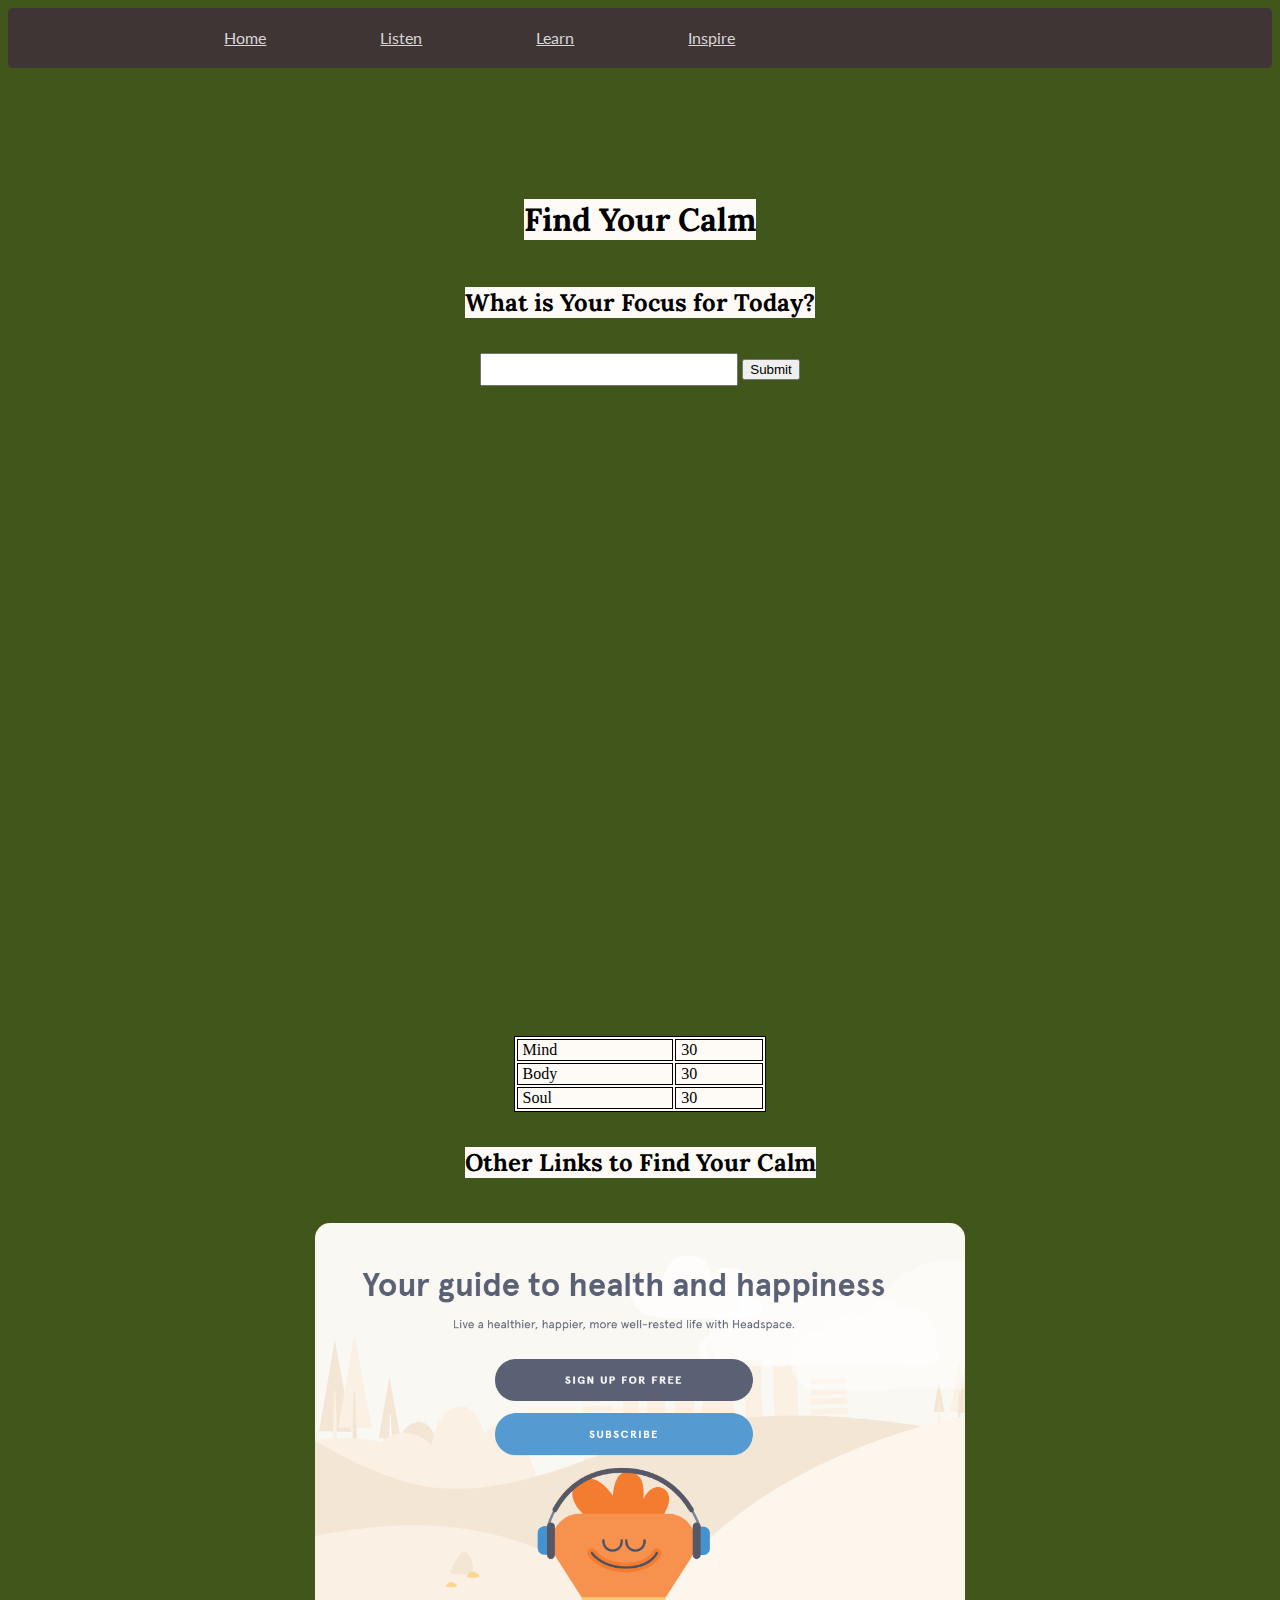
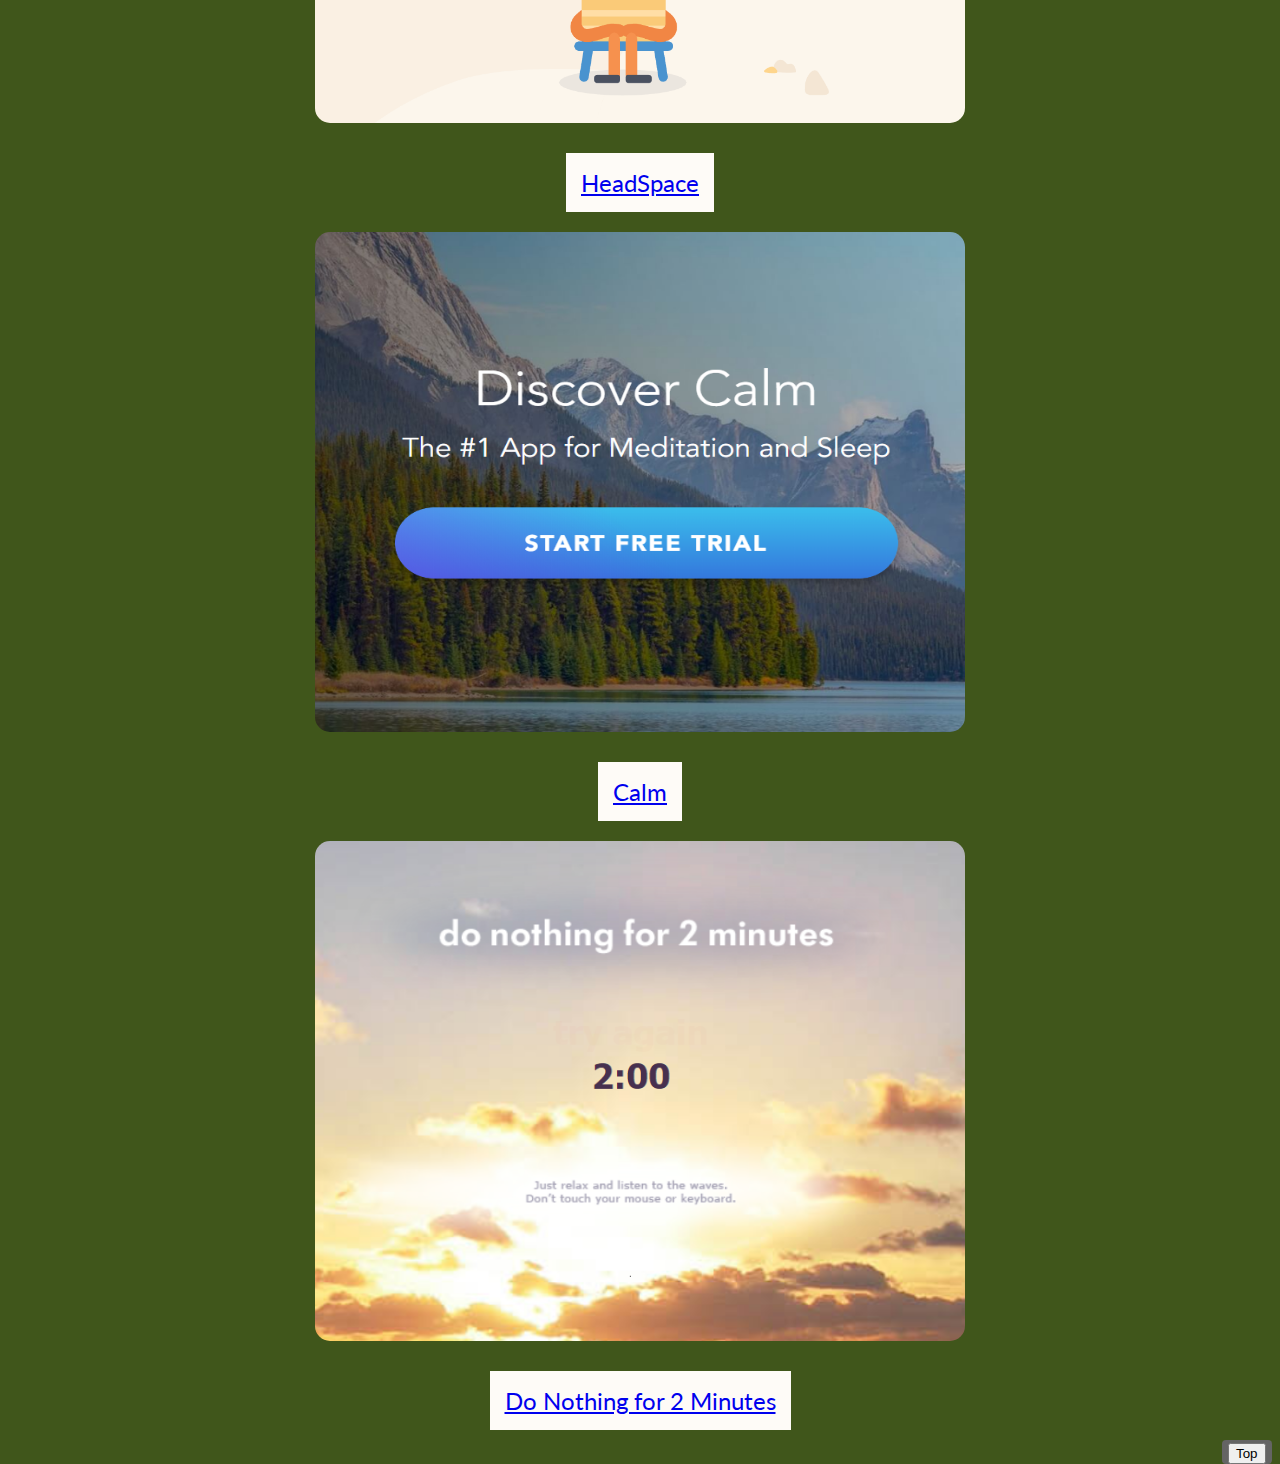
==== index.html @ 83a5387e "Update index.html" ====
<!DOCTYPE html>
<html class="home-bg" lang="en">

<head>
	<meta http-equiv="Content-Type" content="text/html; charset=UTF-8">
	<title>Peace & Wellbeing</title>
	<link rel="stylesheet" type="text/css" href="base.css">
	<link rel="stylesheet" type="text/css" href="layout.css">
	<link rel="stylesheet" type="text/css" href="styles.css">
	<link href="https://fonts.googleapis.com/css?family=Lato%7CLora" rel="stylesheet">
</head>

<body>

	<header class="home-header">
		<div class="container">
			<nav>
				<ul id="navul">
					<li class="navli"><a href="Index.html">Home</a></li>
					<li class="navli"><a href="listen.html">Listen</a></li>
					<li class="navli"><a href="learn.html">Learn</a></li>
					<li class="navli"><a href="inspire.html">Inspire</a></li>
				</ul>
			</nav>
		</div>
	</header>

	<div class="content">

		<div id="table">

			<div id="focuss">
				<h1><span>Find Your Calm</span></h1>
				<h2 id="or"><span>What is Your Focus for Today?</span></h2>
				<form>
					<input type="text">
					<button type="submit" value="Submit">Submit</button>
				</form>
			</div>

			<table>
				<tr>
					<td>&nbsp;Mind</td>
					<td>&nbsp;30 </td>
				</tr>
				<tr>
					<td>&nbsp;Body</td>
					<td>&nbsp;30 </td>
				</tr>
				<tr>
					<td>&nbsp;Soul</td>
					<td>&nbsp;30</td>
				</tr>

			</table>

		</div>
	</div>

	<div>
		<h2><span>Other Links to Find Your Calm</span></h2>
		<img class="center" id="headspace" src="headspace.png" alt="Headspace" width="650" height="500">
		<a class="center outbound" href="https://www.headspace.com/">HeadSpace</a>
		<img class="center" id="calm" src="calm.png" alt="Calm" width="650" height="500">
		<a class="center outbound" href="https://www.calm.com/">Calm</a>
		<img class="center" id="donothing" src="donothing.png" alt="DoNothing" width="650" height="500">
		<a class="center outbound" href="http://www.donothingfor2minutes.com/">Do Nothing for 2 Minutes</a>
	</div>

	<form id="myBtn" style="display: inline" action="#top" method="get">
		<button>Top</button>
	</form>

</body>

</html>
---- base.css ----
@charset "utf-8";

.center {
  margin-left: auto;
  margin-right: auto;
  text-align: center;
  display: block;
}

#myBtn {
  bottom: 10px;
  float: right;
  right: 18.5%;
  left: 77.25%;
  max-width: 50px;
  width: 100%;
  font-size: 20px;
  border-color: rgba(85, 85, 85, 0.2);
  background-color: rgb(100, 100, 100);
  padding: .25px;
  border-radius: 4px;
}

/*On Hover Color Change*/
#myBtn:hover {
  background-color: #7dbbf1;
}
---- layout.css ----
@charset "utf-8";

/* Navigation Bar */
.container {
  width: 80%;
  margin: 0 auto;
}

nav {
  float: none;
  border-radius:25px;
}

header::after {
  content: '';
  display: table;
  clear: both;
}

nav #navul {
  margin: 0;
  padding: 0;
  list-style: none;
}

nav .navli {
  display: inline-block;
  margin-left: 70px;
  padding: 20px;
}

.navli nav {
  display: inline-block;
  margin-left: 70px;
  padding: 20px;
}
/* Home Navigation Bar */
.home-header {
  background: #3F3535;
  border-radius:5px;
}

nav a {
  color: #D8D6D6;
}

nav a:hover {
  color: #6C6B6B;
}

/* Listen Navigation Bar */
.listen-header {
  background: #4A6E89;
  border-radius:5px;
}

#listen-selection a {
  color: white;
}

#listen-selection a:hover {
  color: #93E1FF;
}

/* Learn Navigation Bar */
.learn-header {
  background: #68A868;
  border-radius:5px;
}

#learn-selection a {
  color: white;
}

#learn-selection a:hover {
  color: #95C295;
}

/* inspire Navigation Bar */
.inspire-header {
  background: #F0F8FF;
  border-radius:5px;
}

#inspire-selection a {
  color:#383838;
}

#inspire-selection a:hover {
  color:#9875A0;
}

/* Background Styles */
h1, h2 {
  text-align: center;
  padding: 10px;
  font-family: 'Lora', serif;
}

h1 span {
  background-color: #FEFBF7;
  font-family: 'Lora', serif;
}

h3, h2 {
  text-align: center;
  padding: 15px;
}

.content {
  align-content: center;
}

h3, h2 span {
  background-color: #FEFBF7;
  font-family: 'Lora', serif;
}

a {
  font-family: 'Lato', sans-serif;
}

/* Background Photos*/
.home-bg {
  background-image: url(nature.jpeg);
  background-color: #40561B;
  background-size: cover;
  background-repeat: no-repeat;
  object-fit: cover;
  height: 100%;
}

.listen-bg {
  background-image: url(waves.jpeg);
  background-size: cover;
  background-repeat: no-repeat;
  object-fit: cover;
  height: 100%;
}

.learn-bg {
  background-image: url(learn.jpeg);
  background-size: cover;
  background-repeat: no-repeat;
  object-fit: cover;
  height: 100%;
}

.inspire-bg {
  background-color: #AEEDFF;
  background-size: cover;
  background-repeat: no-repeat;
  object-fit: cover;
  height: 100%;
}

/* Table */
table {
  background-color: #FEFBF7;
  margin-left: auto;
  margin-right: auto;
  width: 20%;

}

table, th, td {
  border: 1px solid black;
  text-align: left;
}

form, #or {
  align-content: center;
  text-align: center;
}

input {
  width: 250px;
  height: 27px;
}

/* Paragraph*/
p {
  font-size: 20px;
}

#other {}

#inspoul {
  display: block;
  text-align: center;
  list-style-type: none;
}

#inspoli {
  display: block;
  text-align: center;
}

.outbound {
  font-size: 24px;
  background-color: #FEFBF7;
  text-align: center;
  display: table;
  padding: 15px;
  margin-top: 20px;
  margin-bottom: 10px;
}

iframe {
display: block;
text-align: center;
margin-left: auto;
margin-right: auto;

}

#focuss {
padding-top: 100px;
padding-bottom:650px;
}

#learn-stuff {
  padding-top: 1300px;
}
---- styles.css ----
@charset "utf-8";

/* CSS Audio */
audio {
  padding: 60px;
}

/* Video */
video {}

img {
  border-radius: 25px;
}

/* Images */
#headspace {
  display: block;
  padding: 10px;
}

#calm {
  display: block;
  padding: 10px;
}

#donothing {
  display: block;
  padding: 10px;
}

.books {
  display: block;
  text-align: center;
}
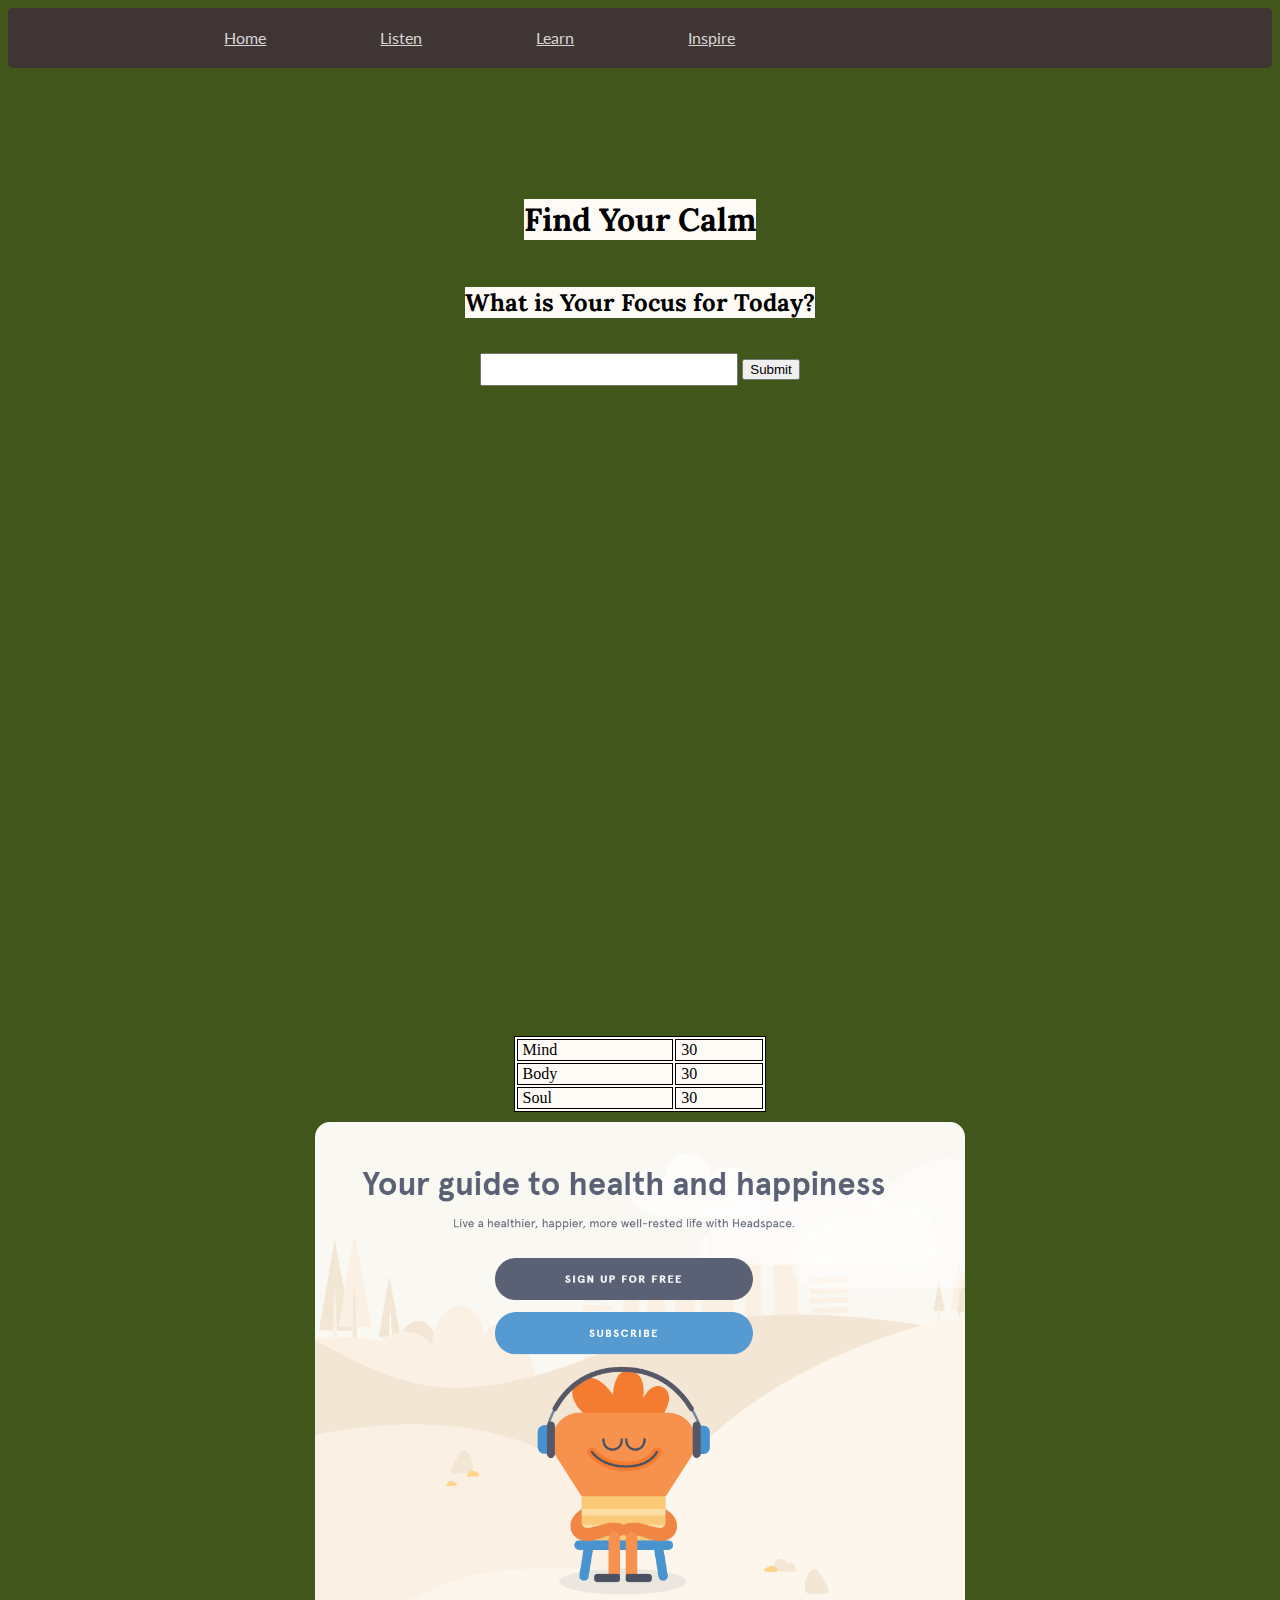
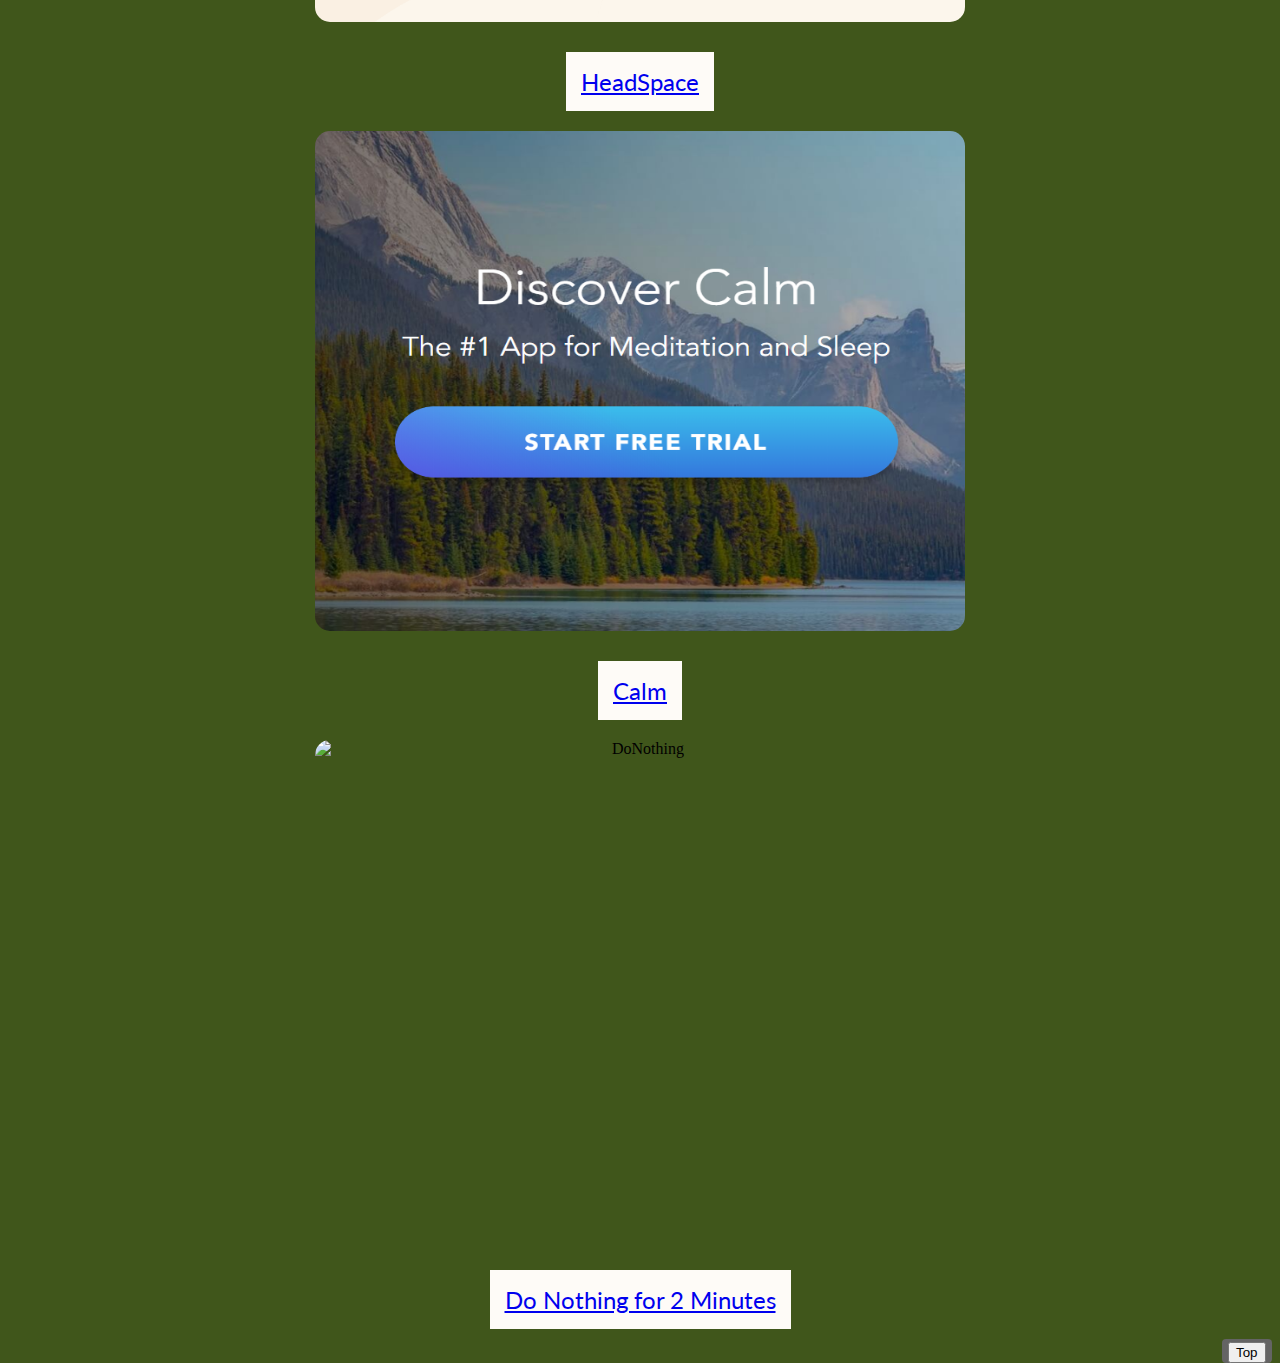
==== commit 5bf069be: "Update index.html" ====
--- a/index.html
+++ b/index.html
@@ -16,7 +16,7 @@
 		<div class="container">
 			<nav>
 				<ul id="navul">
-					<li class="navli"><a href="Index.html">Home</a></li>
+					<li class="navli"><a href="ndex.html">Home</a></li>
 					<li class="navli"><a href="listen.html">Listen</a></li>
 					<li class="navli"><a href="learn.html">Learn</a></li>
 					<li class="navli"><a href="inspire.html">Inspire</a></li>
@@ -26,7 +26,6 @@
 	</header>
 
 	<div class="content">
-
 		<div id="table">
 
 			<div id="focuss">
@@ -57,14 +56,29 @@
 		</div>
 	</div>
 
-	<div>
+	<!-- <div> *Makes Images Vertical*
 		<h2><span>Other Links to Find Your Calm</span></h2>
 		<img class="center" id="headspace" src="headspace.png" alt="Headspace" width="650" height="500">
 		<a class="center outbound" href="https://www.headspace.com/">HeadSpace</a>
 		<img class="center" id="calm" src="calm.png" alt="Calm" width="650" height="500">
 		<a class="center outbound" href="https://www.calm.com/">Calm</a>
-		<img class="center" id="donothing" src="donothing.png" alt="DoNothing" width="650" height="500">
+		<img class="center" id="donothing" src="Donothing.png" alt="DoNothing" width="650" height="500">
 		<a class="center outbound" href="http://www.donothingfor2minutes.com/">Do Nothing for 2 Minutes</a>
+	</div> -->
+
+	<div class="row">
+		<div class="column">
+			<img class="center" id="headspace" src="headspace.png" alt="Headspace" width="650" height="500">
+			<a class="center outbound" href="https://www.headspace.com/">HeadSpace</a>
+		</div>
+		<div class="column">
+			<img class="center" id="calm" src="calm.png" alt="Calm" width="650" height="500">
+			<a class="center outbound" href="https://www.calm.com/">Calm</a>
+		</div>
+		<div class="column">
+			<img class="center" id="donothing" src="Donothing.png" alt="DoNothing" width="650" height="500">
+			<a class="center outbound" href="http://www.donothingfor2minutes.com/">Do Nothing for 2 Minutes</a>
+		</div>
 	</div>
 
 	<form id="myBtn" style="display: inline" action="#top" method="get">
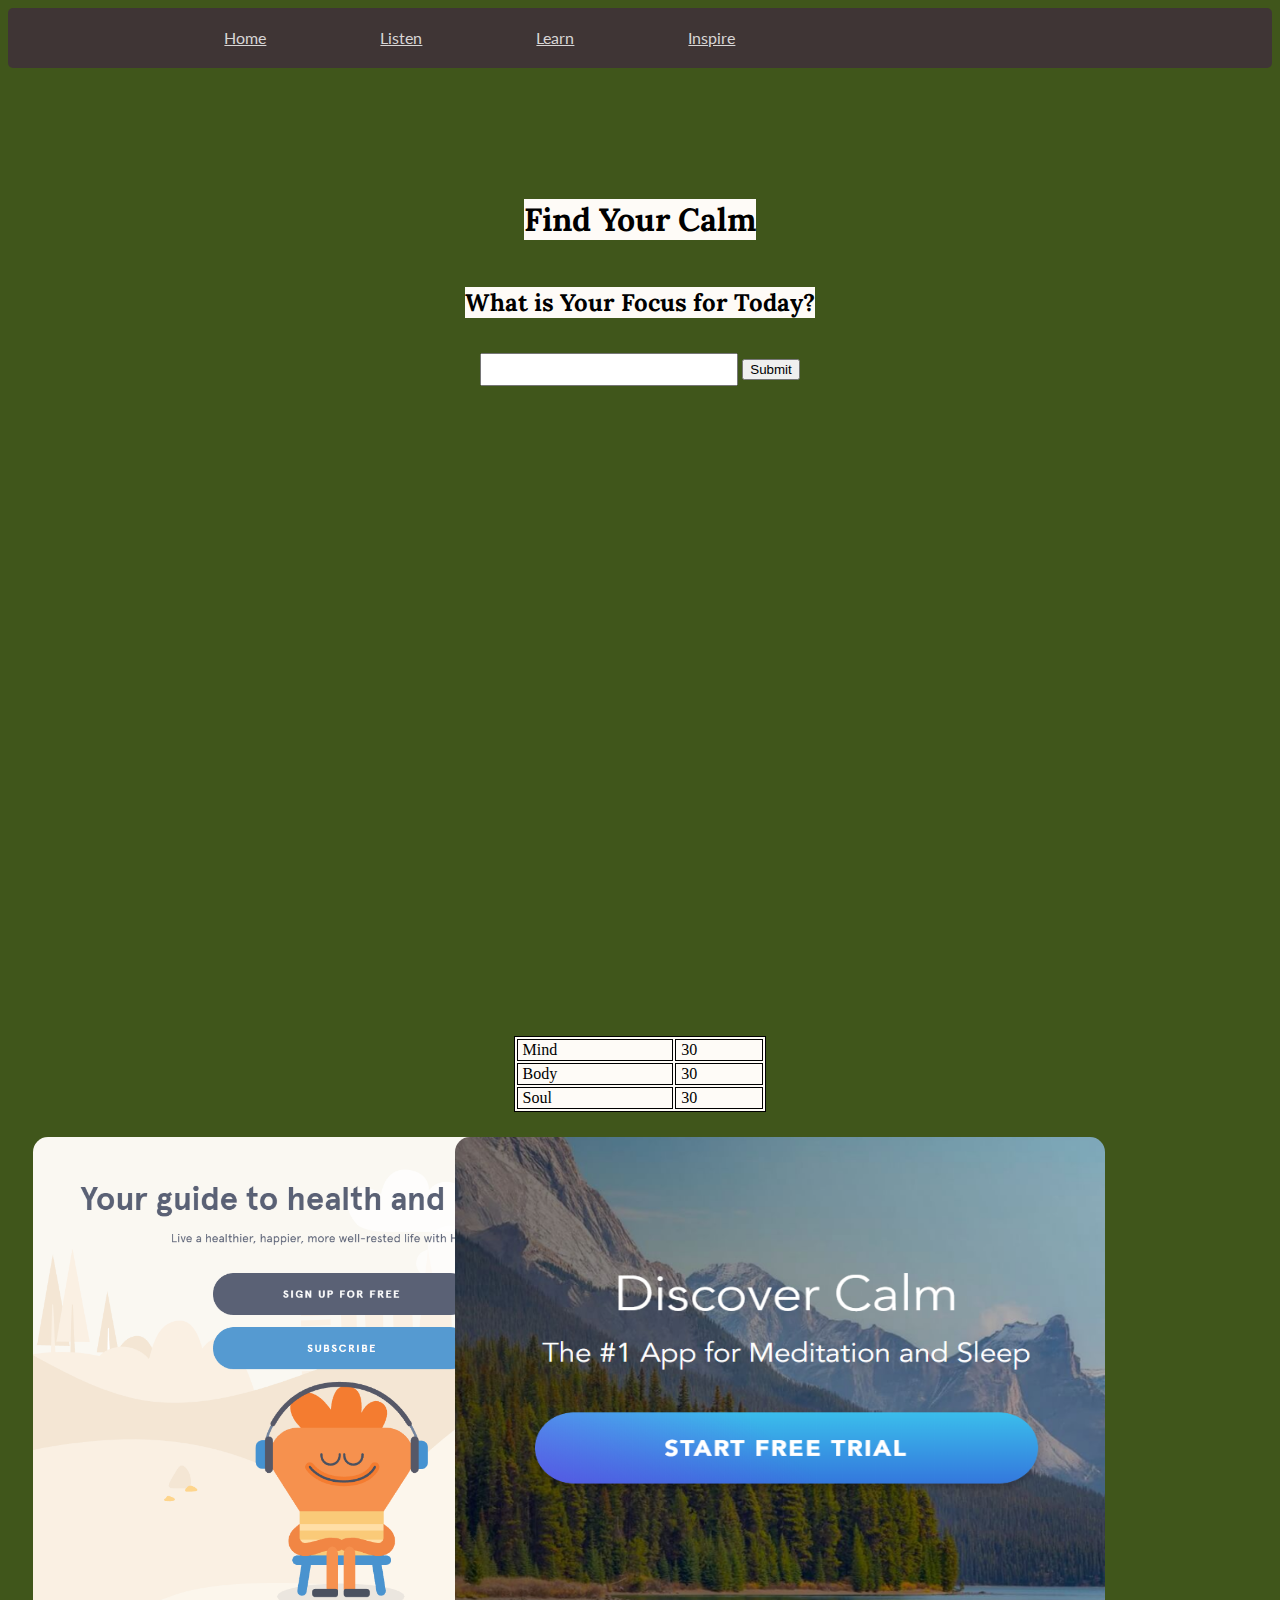
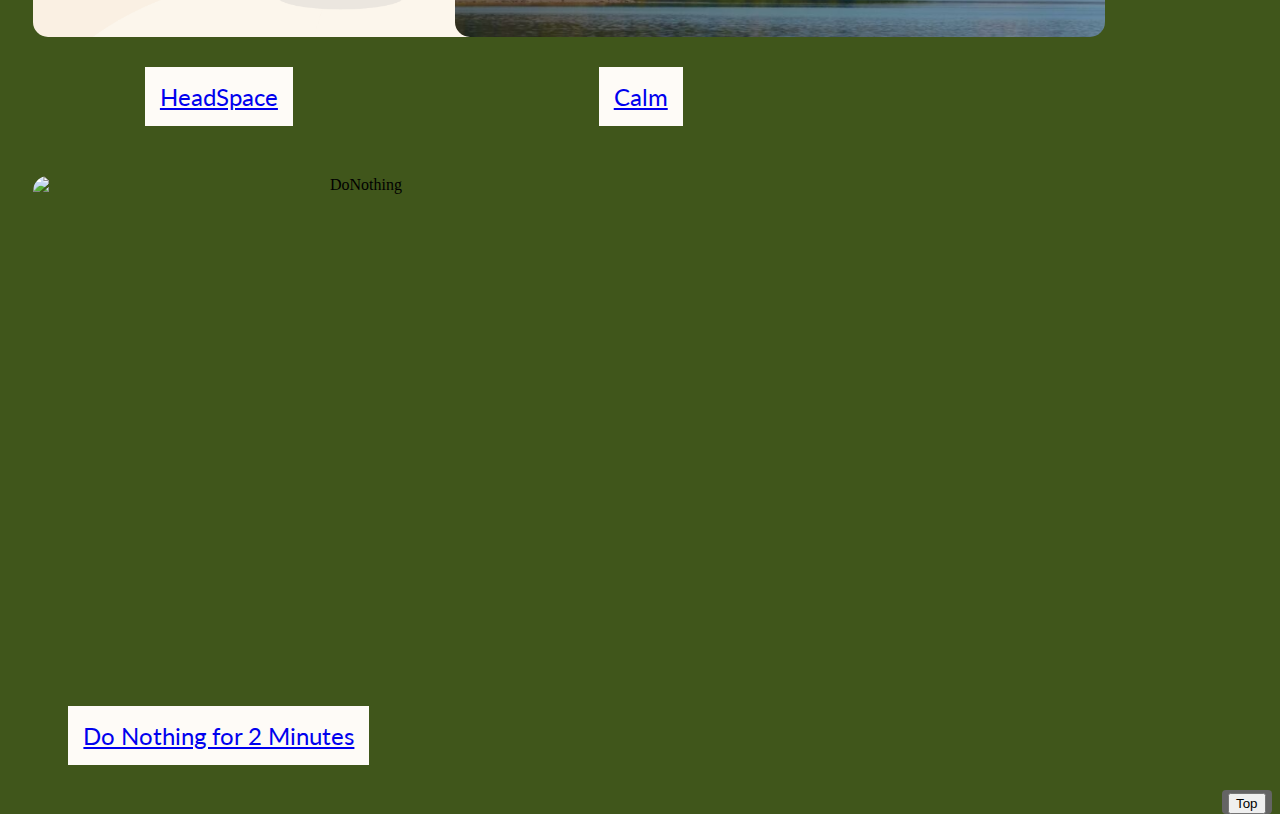
==== commit 86429fb1: "Update index.html" ====
--- a/index.html
+++ b/index.html
@@ -1,17 +1,15 @@
 <!DOCTYPE html>
 <html class="home-bg" lang="en">
-
 <head>
 	<meta http-equiv="Content-Type" content="text/html; charset=UTF-8">
 	<title>Peace & Wellbeing</title>
+	<link rel="icon" href="Well-Being.png">
 	<link rel="stylesheet" type="text/css" href="base.css">
 	<link rel="stylesheet" type="text/css" href="layout.css">
 	<link rel="stylesheet" type="text/css" href="styles.css">
 	<link href="https://fonts.googleapis.com/css?family=Lato%7CLora" rel="stylesheet">
 </head>
-
 <body>
-
 	<header class="home-header">
 		<div class="container">
 			<nav>
@@ -24,10 +22,8 @@
 			</nav>
 		</div>
 	</header>
-
 	<div class="content">
 		<div id="table">
-
 			<div id="focuss">
 				<h1><span>Find Your Calm</span></h1>
 				<h2 id="or"><span>What is Your Focus for Today?</span></h2>
@@ -36,7 +32,6 @@
 					<button type="submit" value="Submit">Submit</button>
 				</form>
 			</div>
-
 			<table>
 				<tr>
 					<td>&nbsp;Mind</td>
@@ -50,9 +45,7 @@
 					<td>&nbsp;Soul</td>
 					<td>&nbsp;30</td>
 				</tr>
-
 			</table>
-
 		</div>
 	</div>
 
@@ -80,11 +73,8 @@
 			<a class="center outbound" href="http://www.donothingfor2minutes.com/">Do Nothing for 2 Minutes</a>
 		</div>
 	</div>
-
 	<form id="myBtn" style="display: inline" action="#top" method="get">
 		<button>Top</button>
 	</form>
-
 </body>
-
 </html>
--- a/layout.css
+++ b/layout.css
@@ -8,7 +8,7 @@
 
 nav {
   float: none;
-  border-radius:25px;
+  border-radius: 25px;
 }
 
 header::after {
@@ -34,10 +34,11 @@
   margin-left: 70px;
   padding: 20px;
 }
+
 /* Home Navigation Bar */
 .home-header {
   background: #3F3535;
-  border-radius:5px;
+  border-radius: 5px;
 }
 
 nav a {
@@ -51,7 +52,7 @@
 /* Listen Navigation Bar */
 .listen-header {
   background: #4A6E89;
-  border-radius:5px;
+  border-radius: 5px;
 }
 
 #listen-selection a {
@@ -65,7 +66,7 @@
 /* Learn Navigation Bar */
 .learn-header {
   background: #68A868;
-  border-radius:5px;
+  border-radius: 5px;
 }
 
 #learn-selection a {
@@ -79,15 +80,15 @@
 /* inspire Navigation Bar */
 .inspire-header {
   background: #F0F8FF;
-  border-radius:5px;
+  border-radius: 5px;
 }
 
 #inspire-selection a {
-  color:#383838;
+  color: #383838;
 }
 
 #inspire-selection a:hover {
-  color:#9875A0;
+  color: #9875A0;
 }
 
 /* Background Styles */
@@ -160,7 +161,6 @@
   margin-left: auto;
   margin-right: auto;
   width: 20%;
-
 }
 
 table, th, td {
@@ -207,18 +207,30 @@
 }
 
 iframe {
-display: block;
-text-align: center;
-margin-left: auto;
-margin-right: auto;
-
+  display: block;
+  text-align: center;
+  margin-left: auto;
+  margin-right: auto;
 }
 
 #focuss {
-padding-top: 100px;
-padding-bottom:650px;
+  padding-top: 100px;
+  padding-bottom: 650px;
 }
 
 #learn-stuff {
   padding-top: 1300px;
 }
+
+.column {
+  float: left;
+  width: 31%;
+  padding: 15px;
+}
+
+/* Clearfix (clear floats) */
+.row::after {
+  content: "";
+  clear: both;
+  display: table;
+}
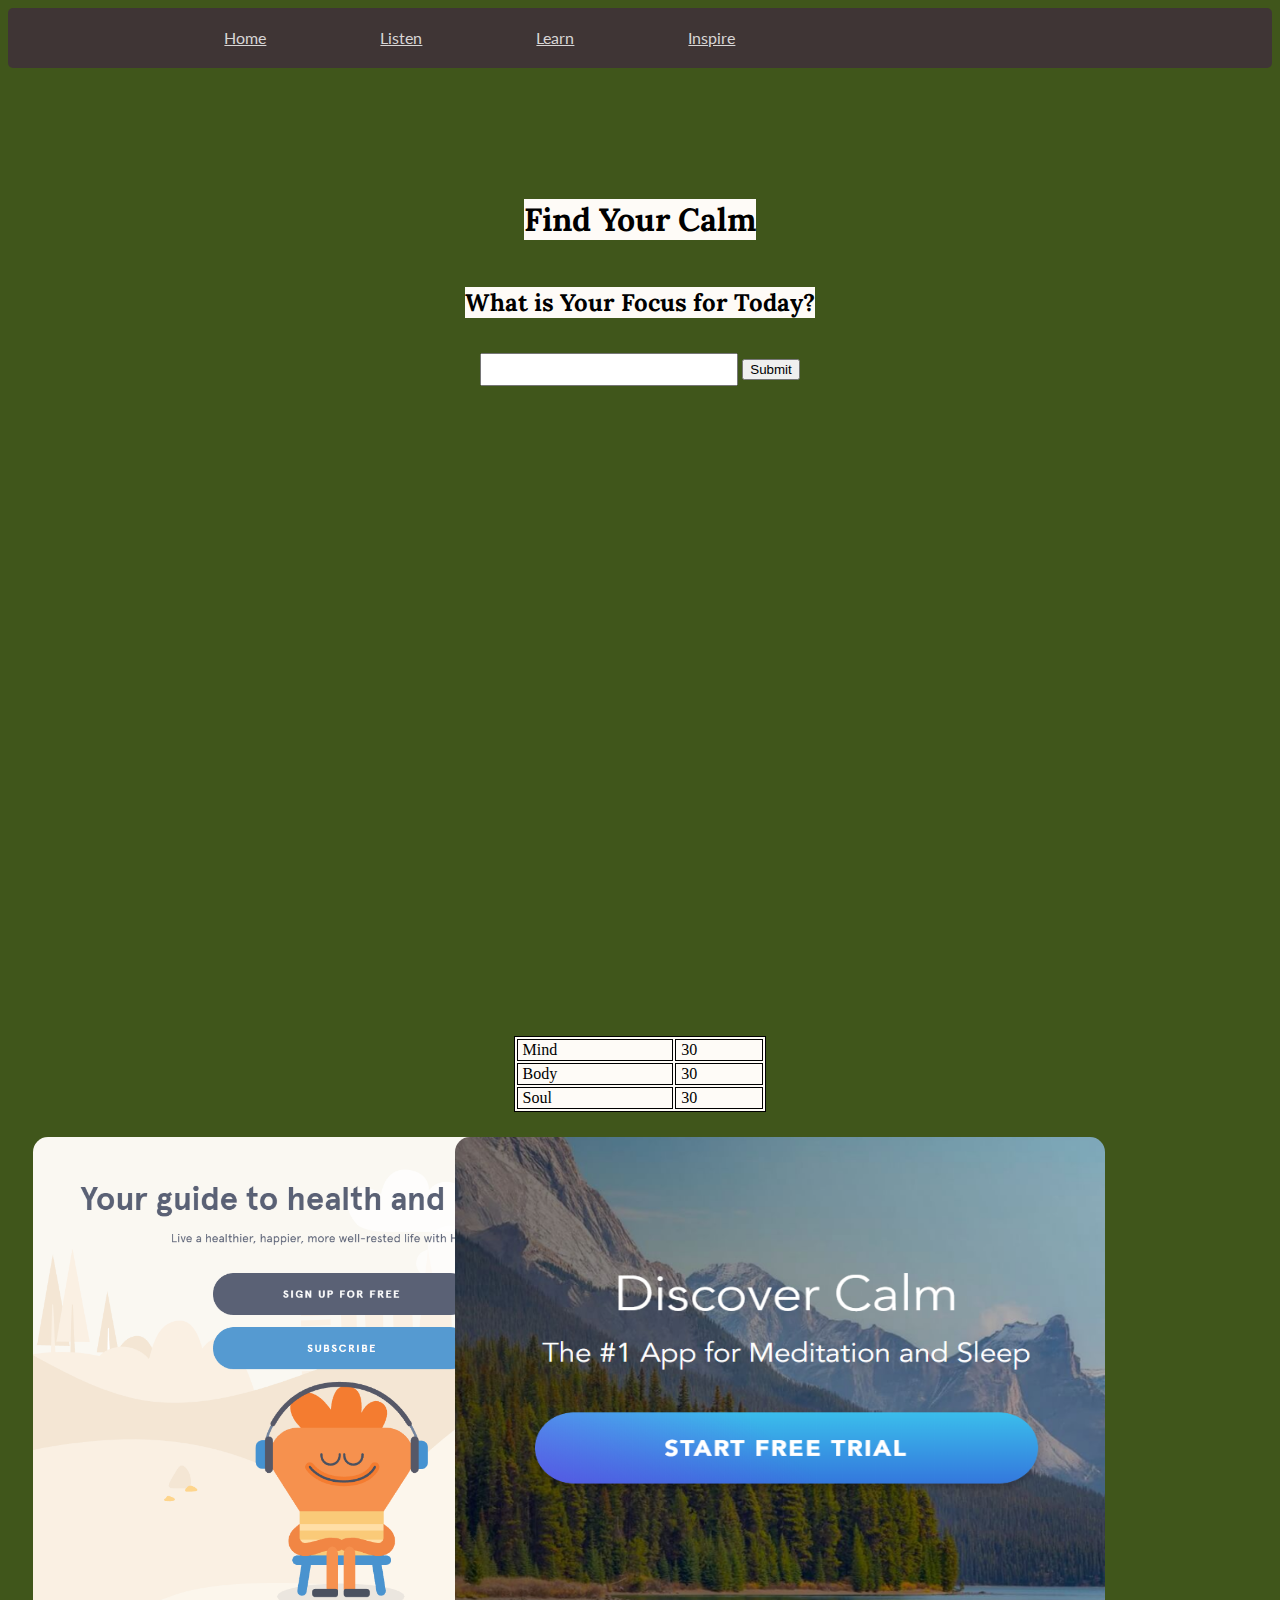
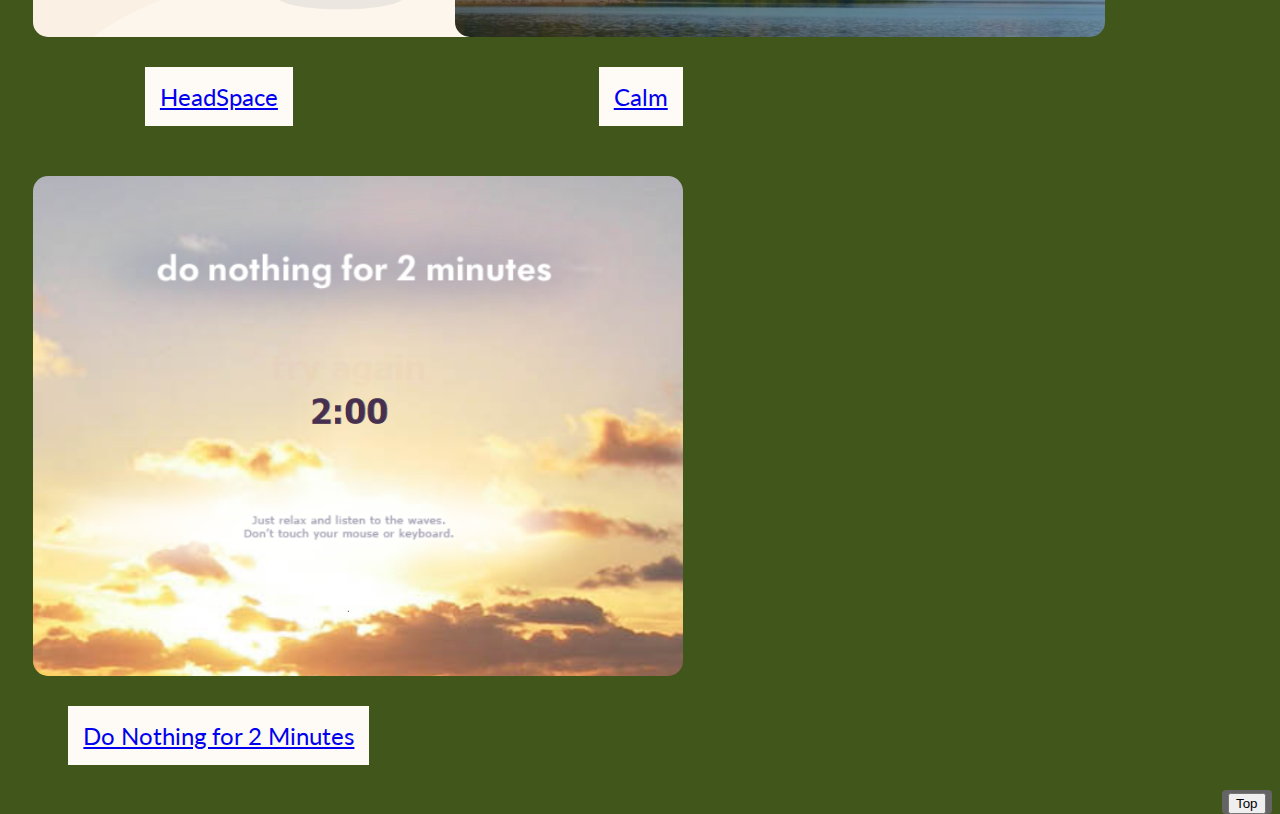
==== commit 5d1bd90e: "Update index.html" ====
--- a/index.html
+++ b/index.html
@@ -69,7 +69,7 @@
 			<a class="center outbound" href="https://www.calm.com/">Calm</a>
 		</div>
 		<div class="column">
-			<img class="center" id="donothing" src="Donothing.png" alt="DoNothing" width="650" height="500">
+			<img class="center" id="donothing" src="donothing.png" alt="DoNothing" width="650" height="500">
 			<a class="center outbound" href="http://www.donothingfor2minutes.com/">Do Nothing for 2 Minutes</a>
 		</div>
 	</div>
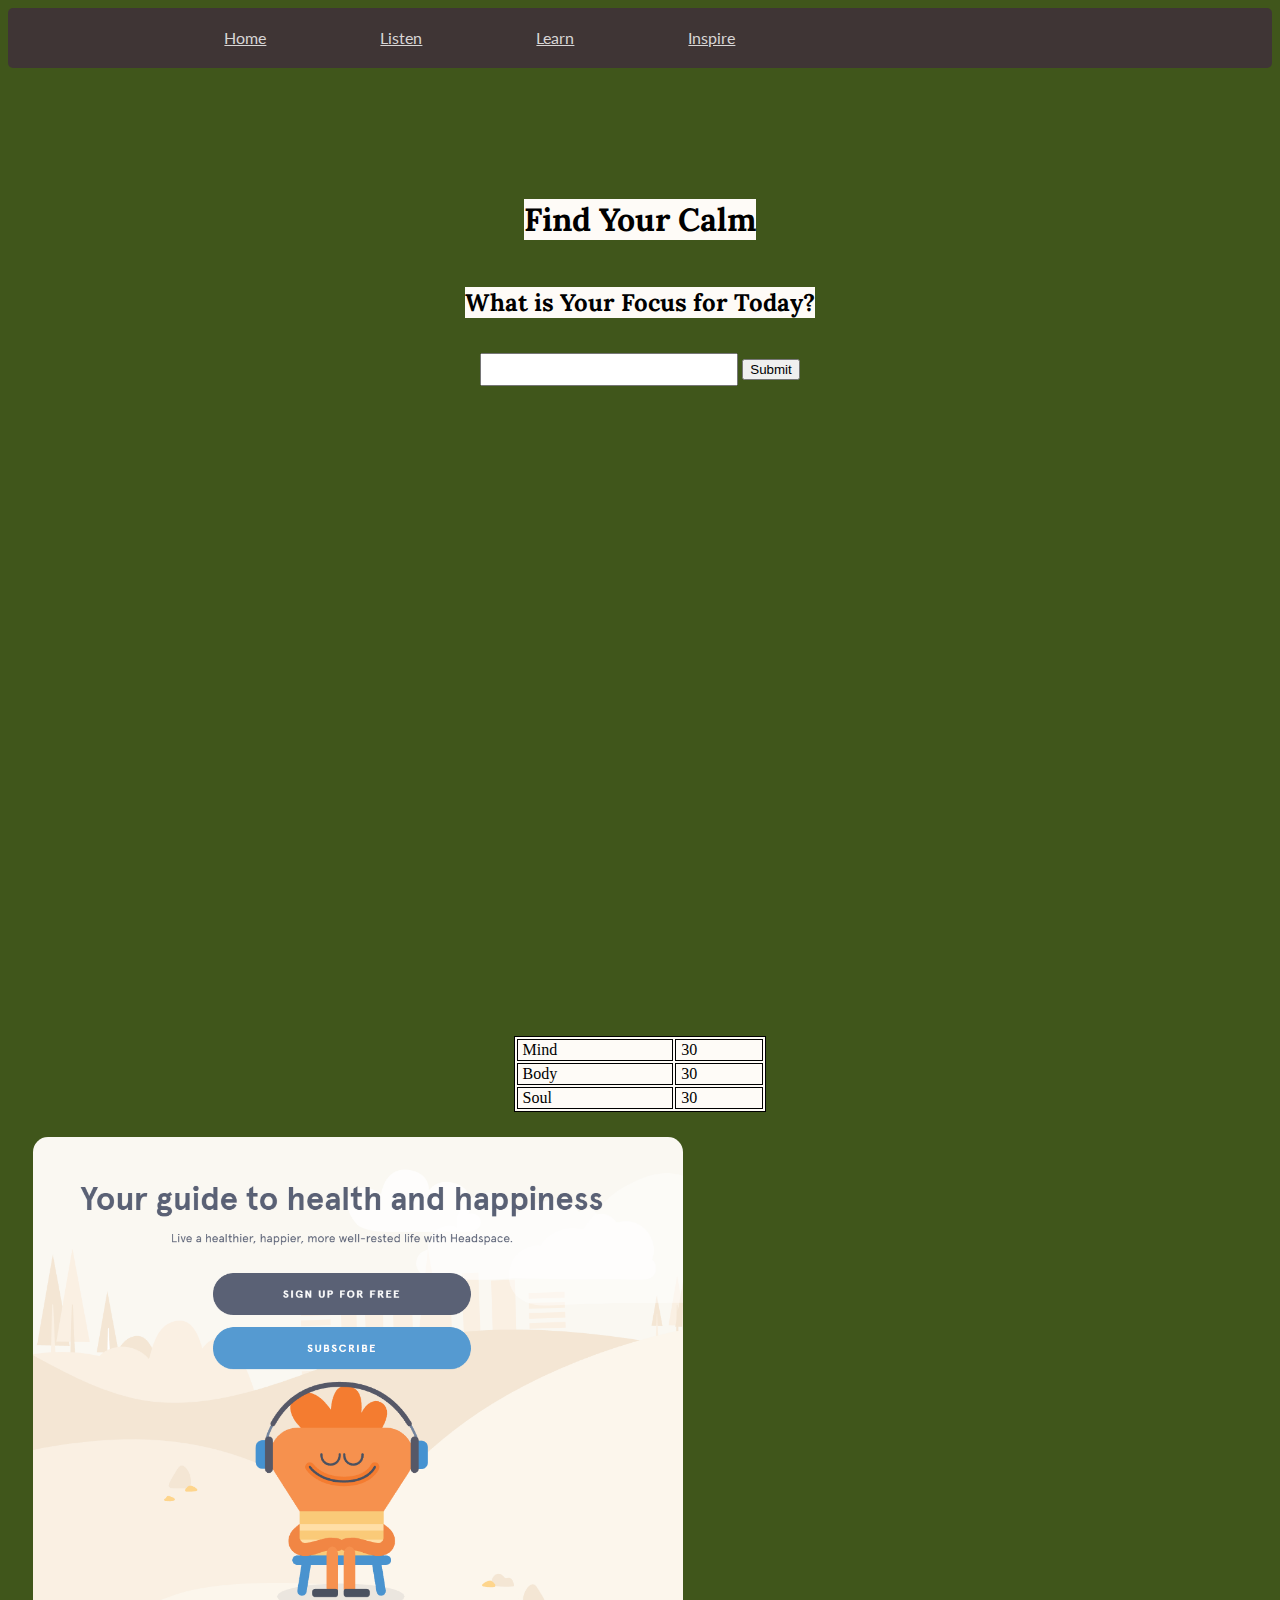
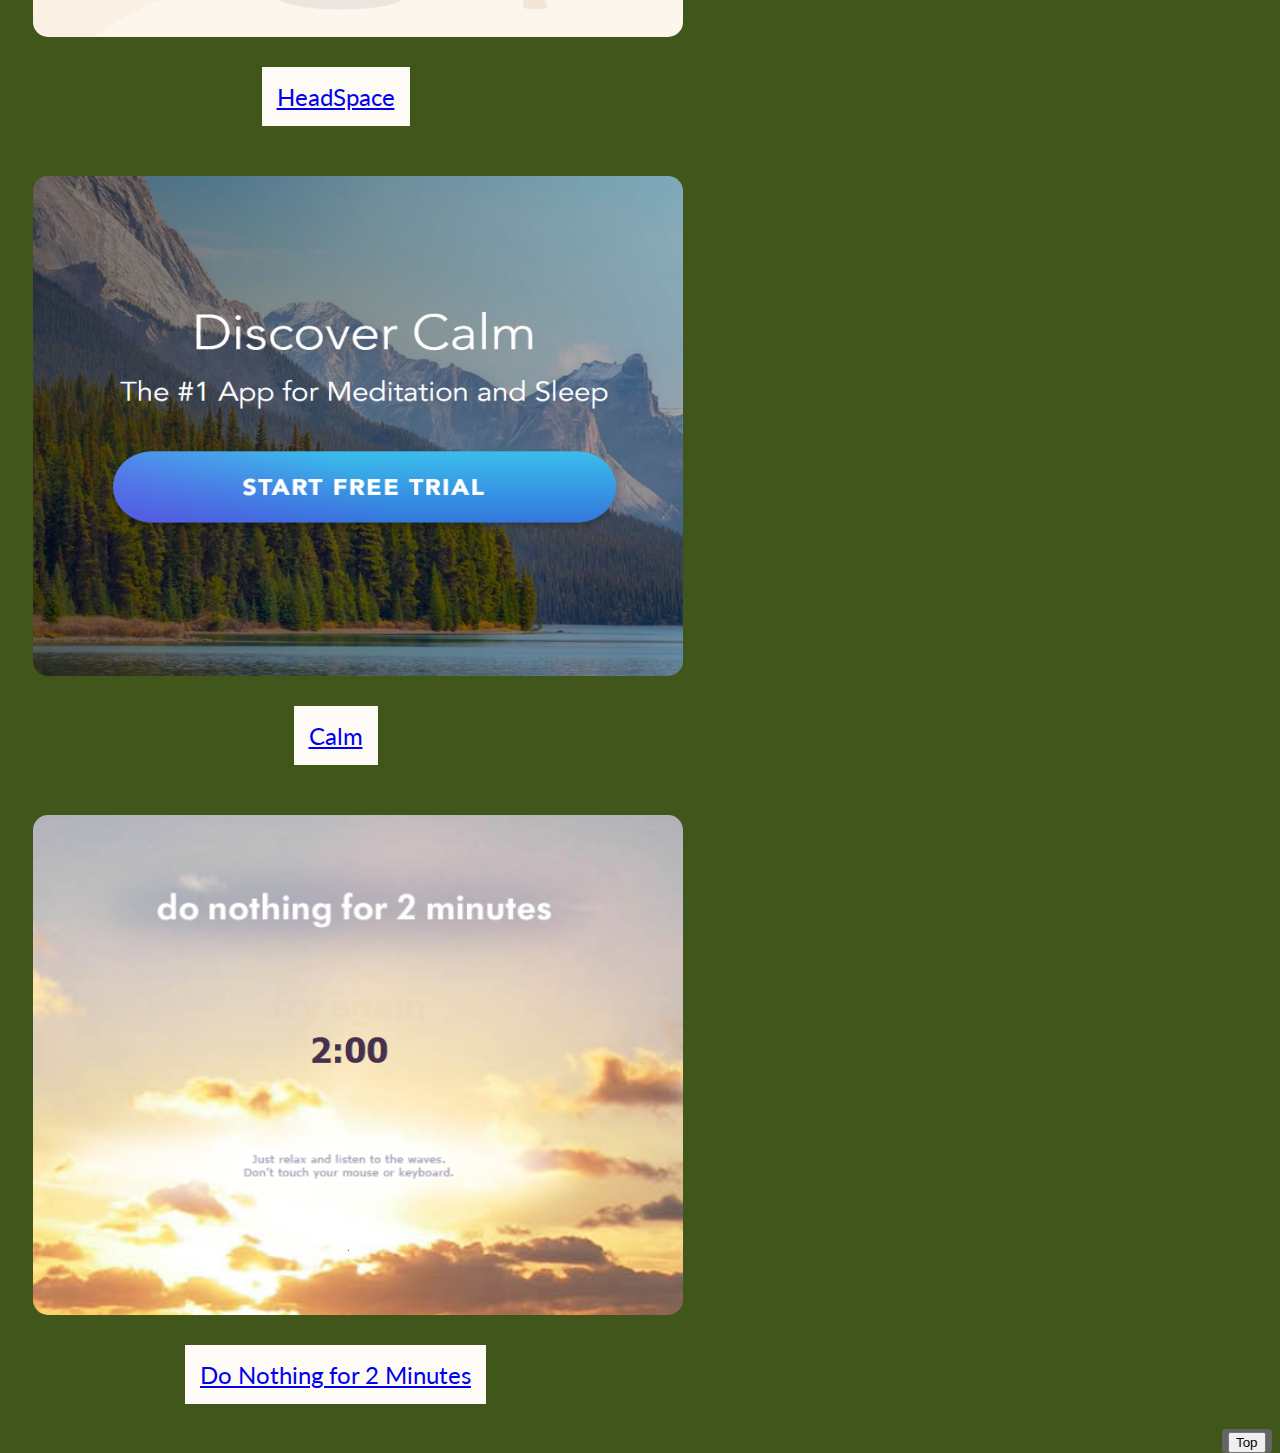
==== commit 1e975c78: "Update index.html" ====
--- a/index.html
+++ b/index.html
@@ -14,7 +14,7 @@
 		<div class="container">
 			<nav>
 				<ul id="navul">
-					<li class="navli"><a href="ndex.html">Home</a></li>
+					<li class="navli"><a href="index.html">Home</a></li>
 					<li class="navli"><a href="listen.html">Listen</a></li>
 					<li class="navli"><a href="learn.html">Learn</a></li>
 					<li class="navli"><a href="inspire.html">Inspire</a></li>
--- a/layout.css
+++ b/layout.css
@@ -223,8 +223,9 @@
 }
 
 .column {
+  display: block;
   float: left;
-  width: 31%;
+  width: 625px;
   padding: 15px;
 }
 
@@ -232,5 +233,5 @@
 .row::after {
   content: "";
   clear: both;
-  display: table;
-}
+  display: block;
+}
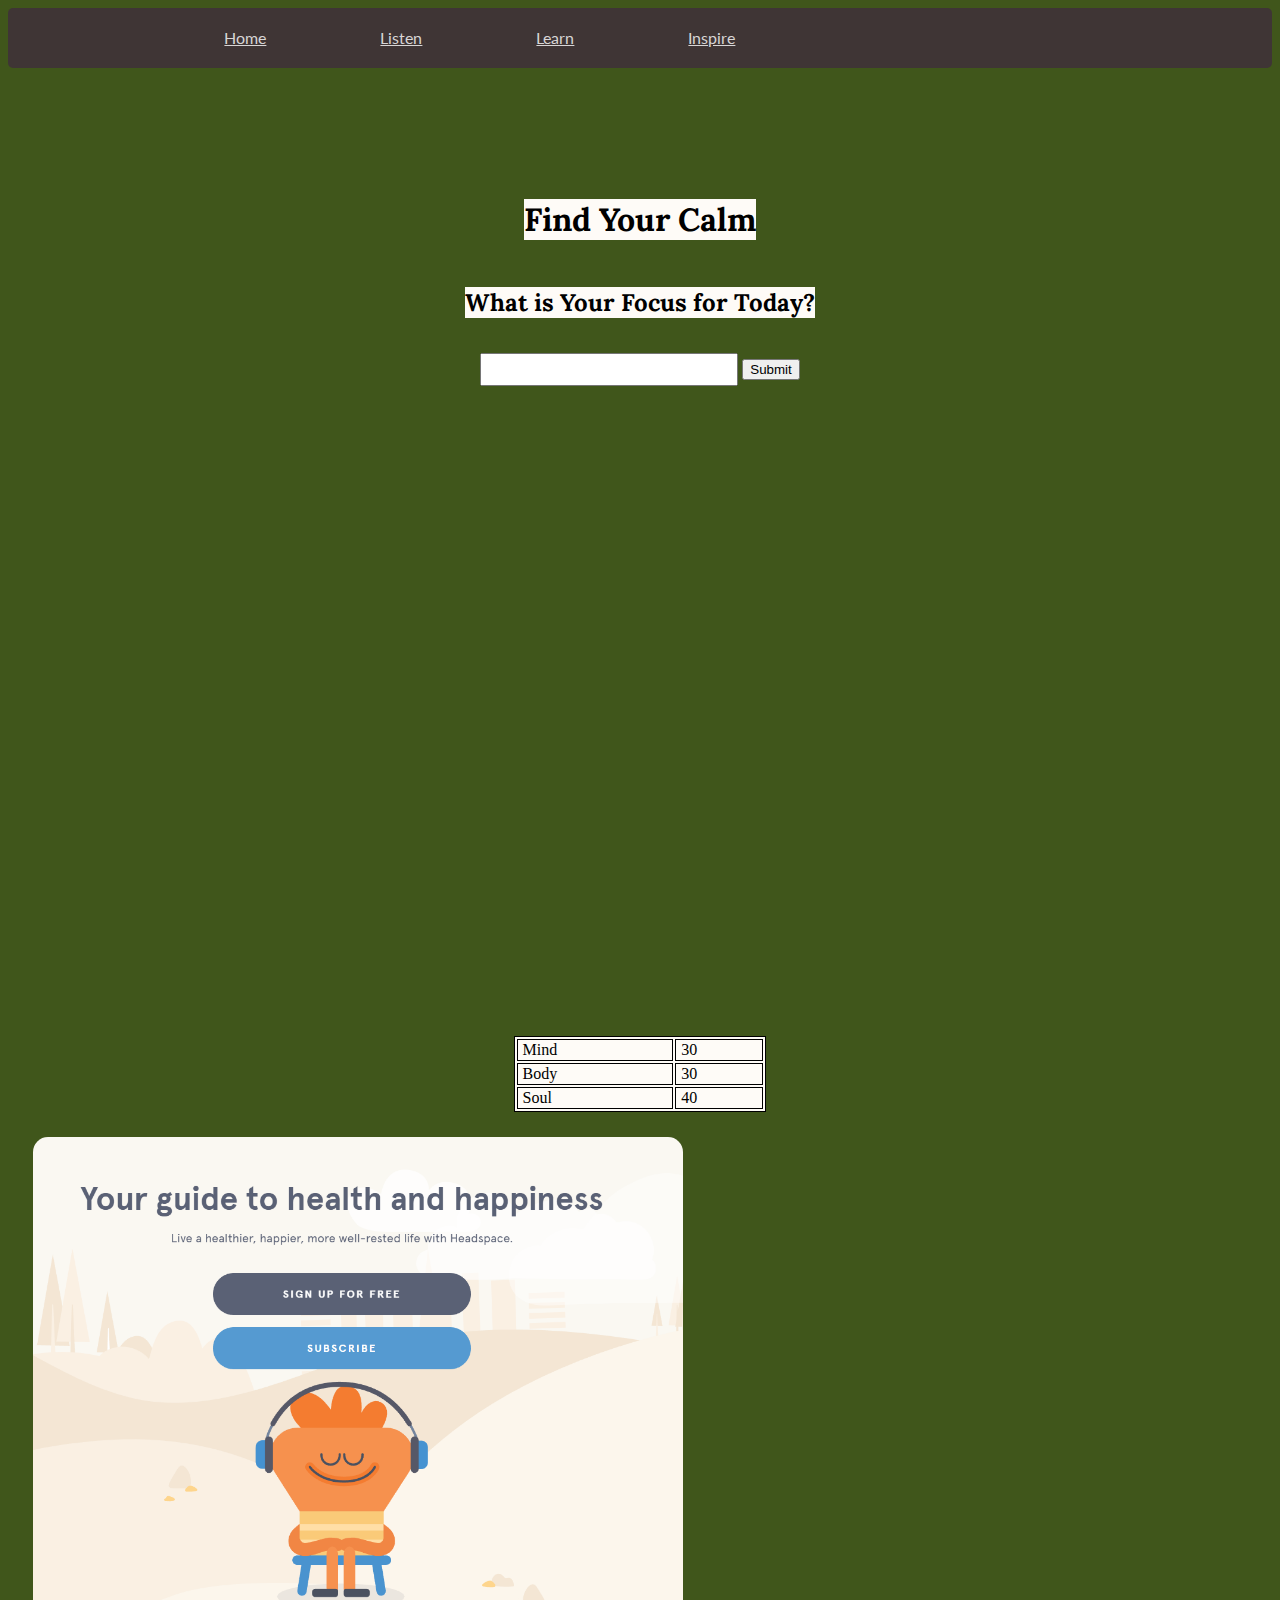
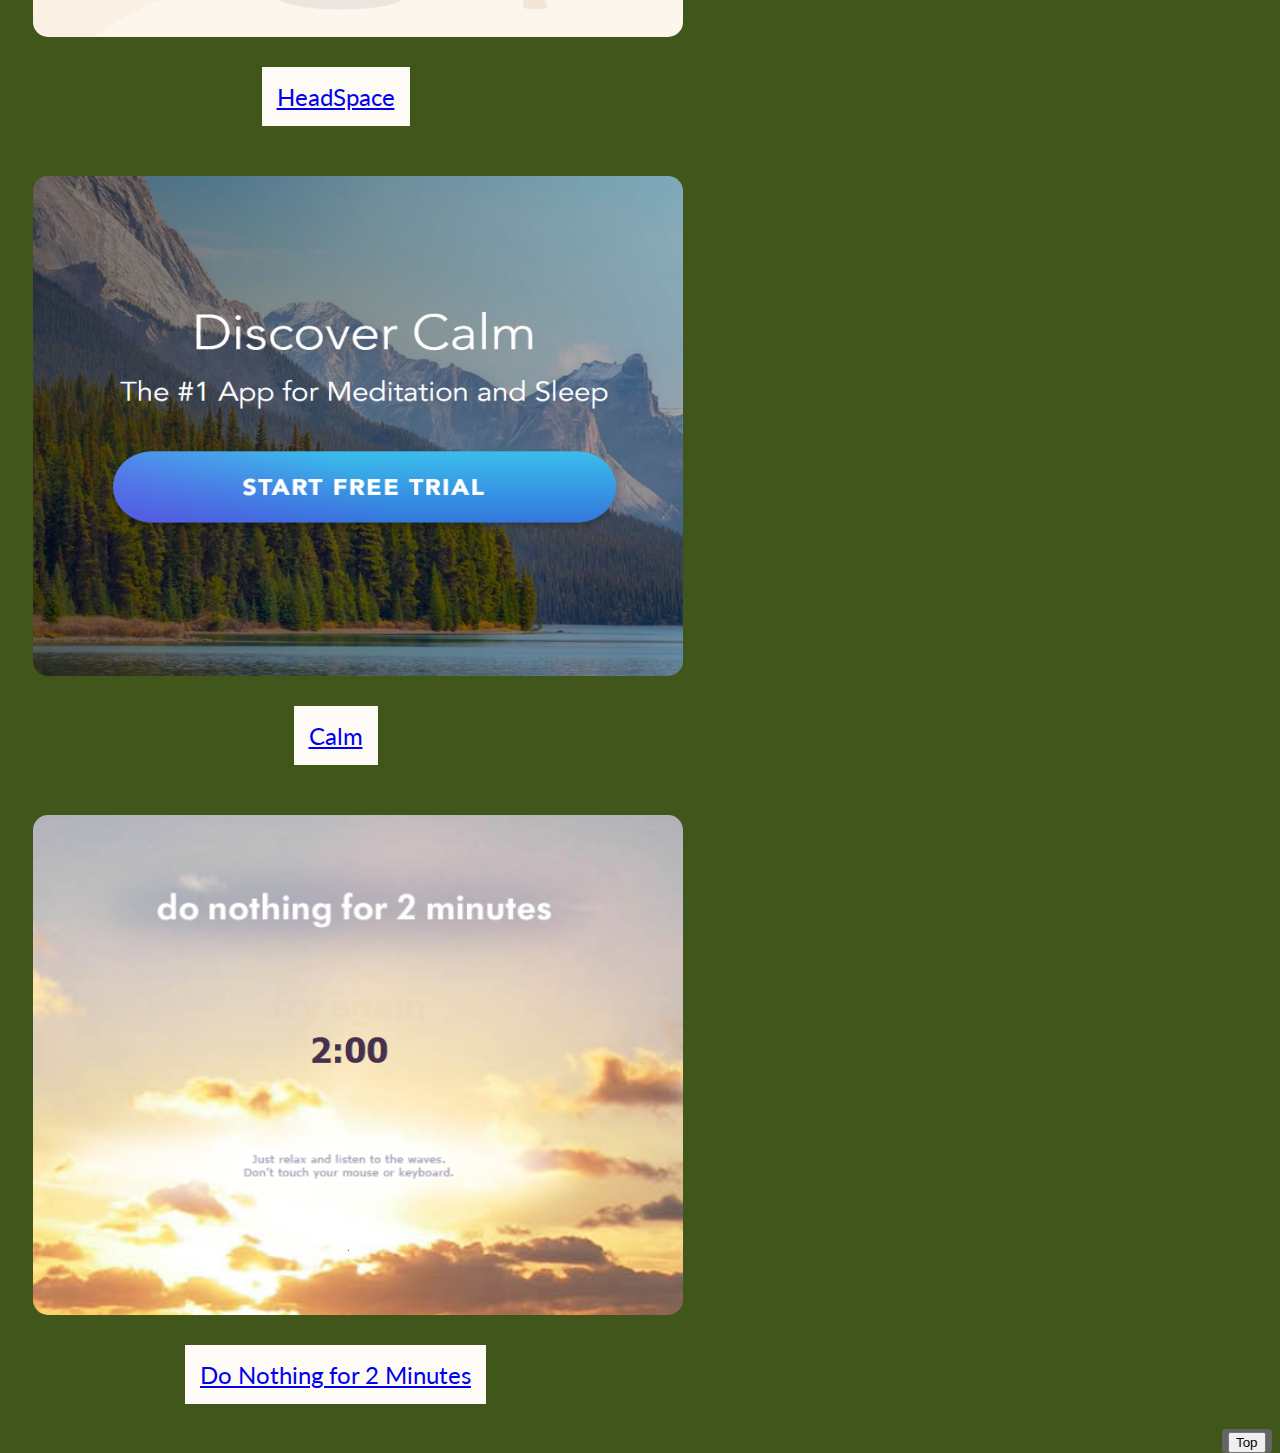
==== commit 0f55bd93: "Update index.html" ====
--- a/index.html
+++ b/index.html
@@ -1,6 +1,11 @@
 <!DOCTYPE html>
 <html class="home-bg" lang="en">
 <head>
+	<!--
+   Author: Jasmyne Monaco
+   Date:  05-14-2019
+   Filename: index.html
+      -->
 	<meta http-equiv="Content-Type" content="text/html; charset=UTF-8">
 	<title>Peace & Wellbeing</title>
 	<link rel="icon" href="Well-Being.png">
@@ -43,7 +48,7 @@
 				</tr>
 				<tr>
 					<td>&nbsp;Soul</td>
-					<td>&nbsp;30</td>
+					<td>&nbsp;40</td>
 				</tr>
 			</table>
 		</div>
--- a/base.css
+++ b/base.css
@@ -1,5 +1,10 @@
 @charset "utf-8";
+/*
+   Author: Jasmyne Monaco
+   Date: 05-14-2019
+   Filename: base.css
 
+*/
 .center {
   margin-left: auto;
   margin-right: auto;
--- a/layout.css
+++ b/layout.css
@@ -1,5 +1,10 @@
 @charset "utf-8";
-
+/*
+   Author: Jasmyne Monaco
+   Date:  05-14-2019
+   Filename: layout.css
+
+*/
 /* Navigation Bar */
 .container {
   width: 80%;
